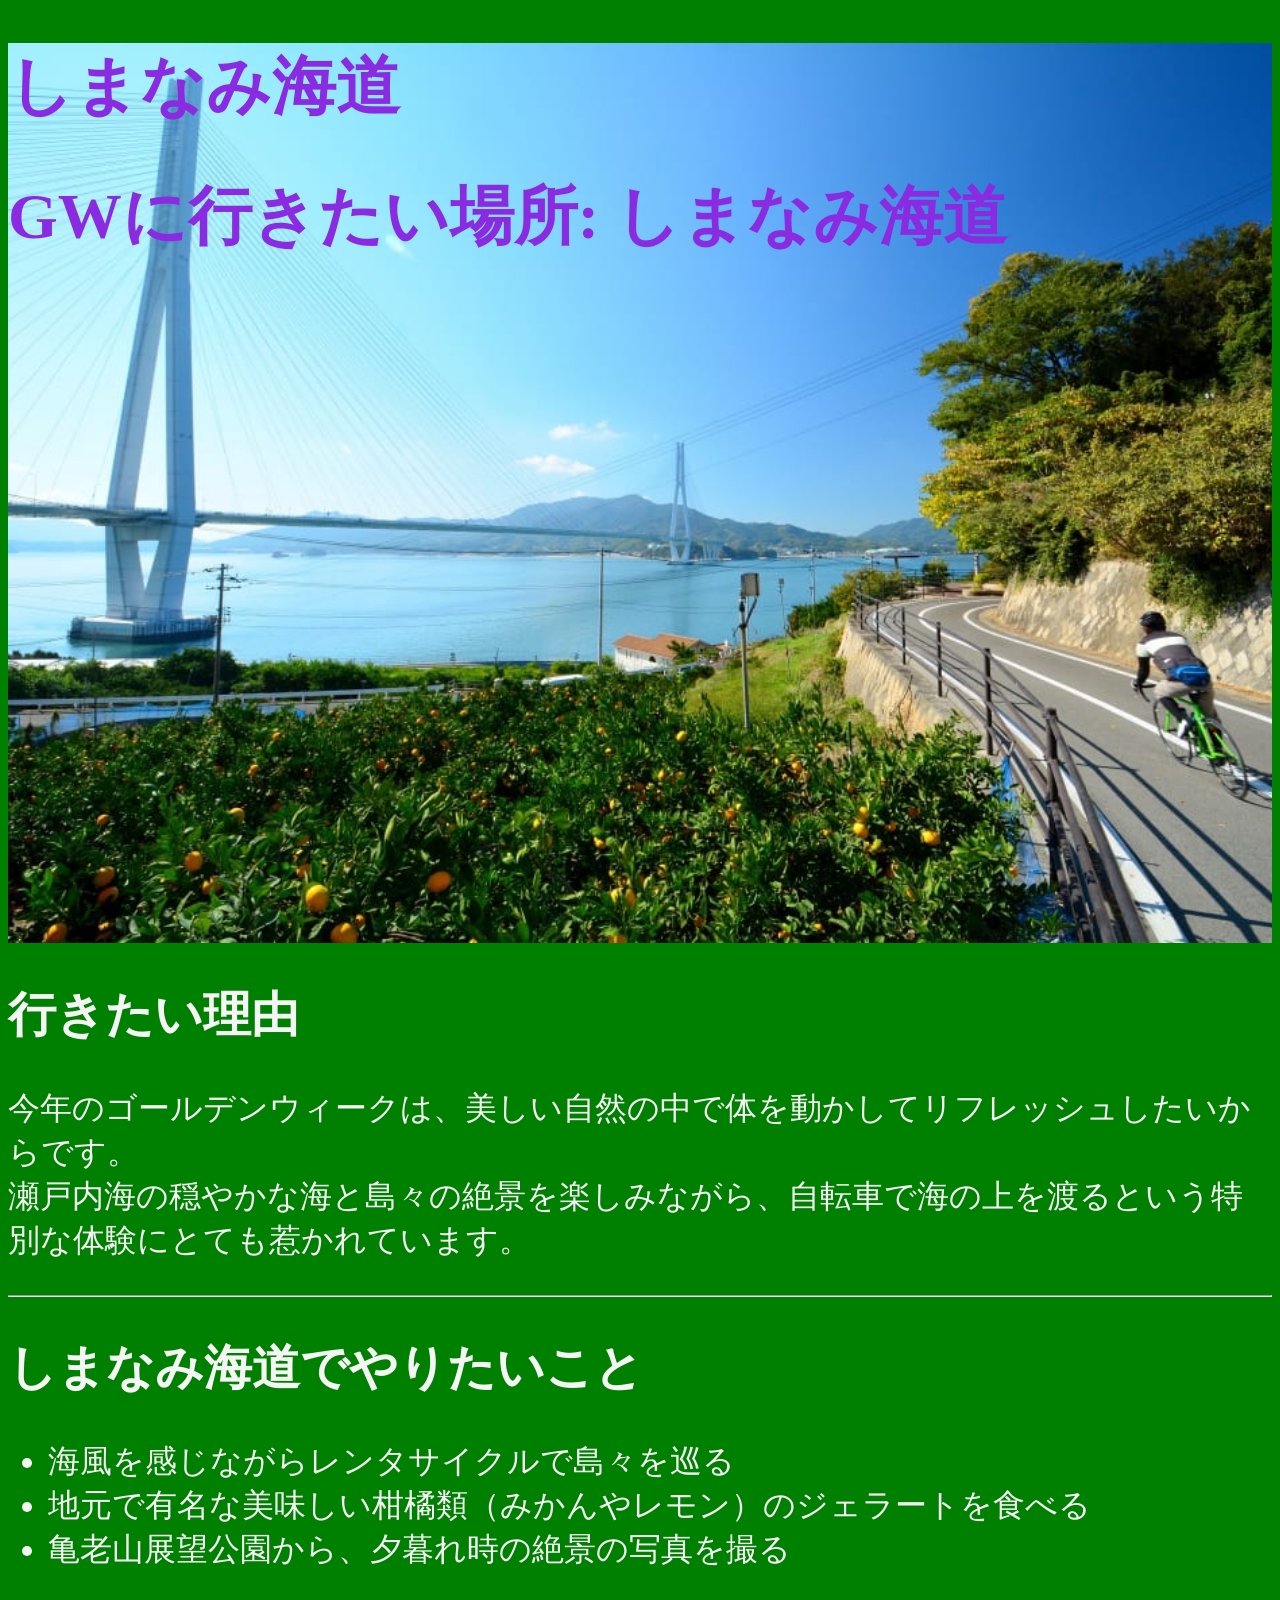
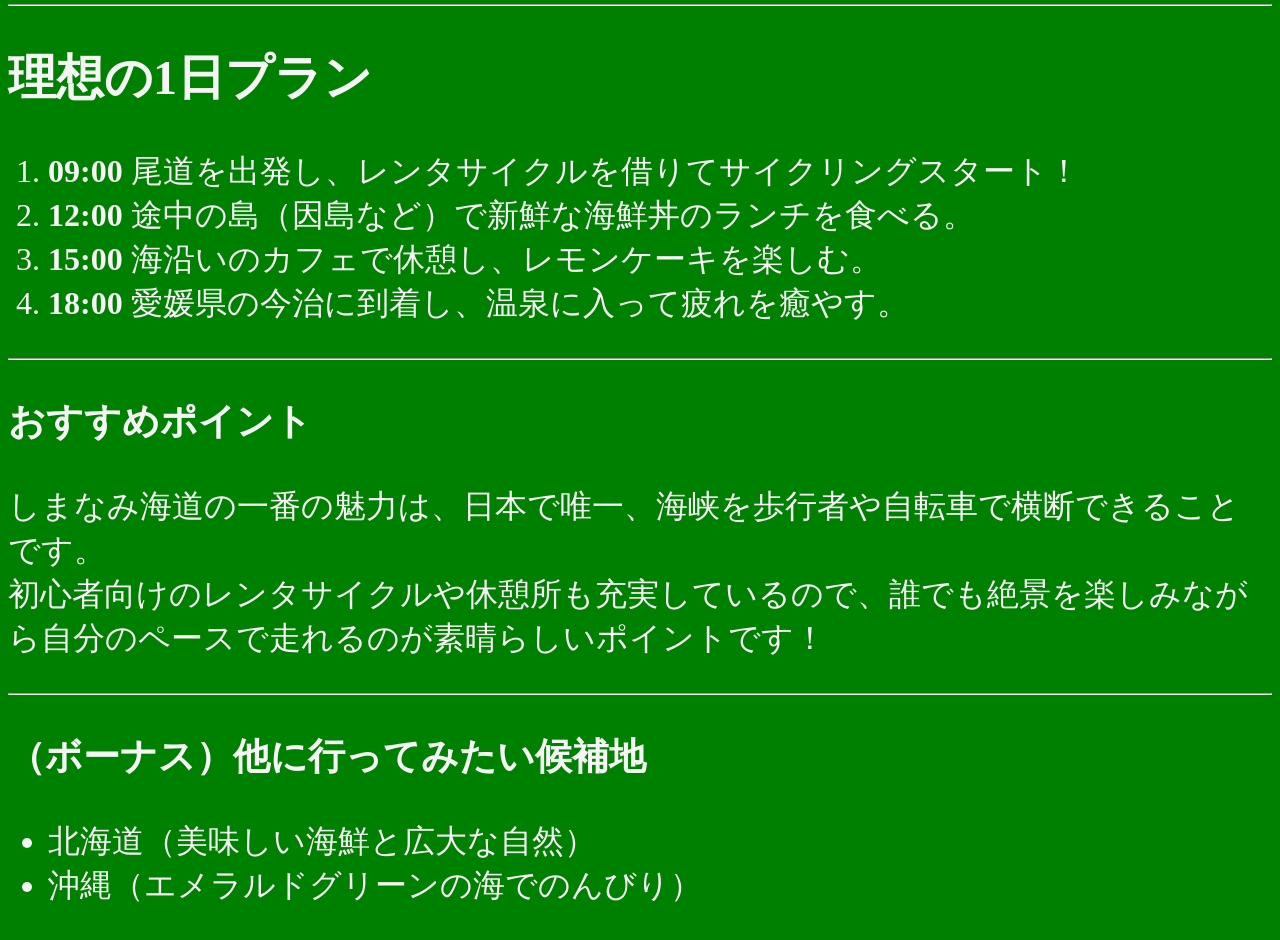
==== index.html @ f7933f4e "fresh start" ====
<!DOCTYPE html>
<html lang="ja">
<head>
    <meta charset="UTF-8">
    <meta name="viewport" content="width=device-width, initial-scale=1.0">
    <title>旅行に行きたい場所</title>
    <link rel="stylesheet" href="main.css">
</head>
<body>
    <header>
        <h1>しまなみ海道</h1>
        <h1>GWに行きたい場所: しまなみ海道</h1>
    </header>

<h2>行きたい理由</h2>
<p>
  今年のゴールデンウィークは、美しい自然の中で体を動かしてリフレッシュしたいからです。<br>
  瀬戸内海の穏やかな海と島々の絶景を楽しみながら、自転車で海の上を渡るという特別な体験にとても惹かれています。
</p>

<hr>

<h2>しまなみ海道でやりたいこと</h2>
<ul>
  <li>海風を感じながらレンタサイクルで島々を巡る</li>
  <li>地元で有名な美味しい柑橘類（みかんやレモン）のジェラートを食べる</li>
  <li>亀老山展望公園から、夕暮れ時の絶景の写真を撮る</li>
</ul>

<hr>

<h2>理想の1日プラン</h2>
<ol>
  <li><strong>09:00</strong> 尾道を出発し、レンタサイクルを借りてサイクリングスタート！</li>
  <li><strong>12:00</strong> 途中の島（因島など）で新鮮な海鮮丼のランチを食べる。</li>
  <li><strong>15:00</strong> 海沿いのカフェで休憩し、レモンケーキを楽しむ。</li>
  <li><strong>18:00</strong> 愛媛県の今治に到着し、温泉に入って疲れを癒やす。</li>
</ol>

<hr>

<h3>おすすめポイント</h3>
<p>
  しまなみ海道の一番の魅力は、日本で唯一、海峡を歩行者や自転車で横断できることです。<br>
  初心者向けのレンタサイクルや休憩所も充実しているので、誰でも絶景を楽しみながら自分のペースで走れるのが素晴らしいポイントです！
</p>

<hr>

<h3>（ボーナス）他に行ってみたい候補地</h3>
<ul>
  <li>北海道（美味しい海鮮と広大な自然）</li>
  <li>沖縄（エメラルドグリーンの海でのんびり）</li>
</ul>
    
</body>
</html>
---- main.css ----
html{
    font-size: 32px;
}

body{
    background-color: green;
    color: whitesmoke;
}
header{
    height: 100vh;
    background-image: url(image2.png);
    background-repeat: no-repeat;
    background-size: cover;
    color:blueviolet;
}
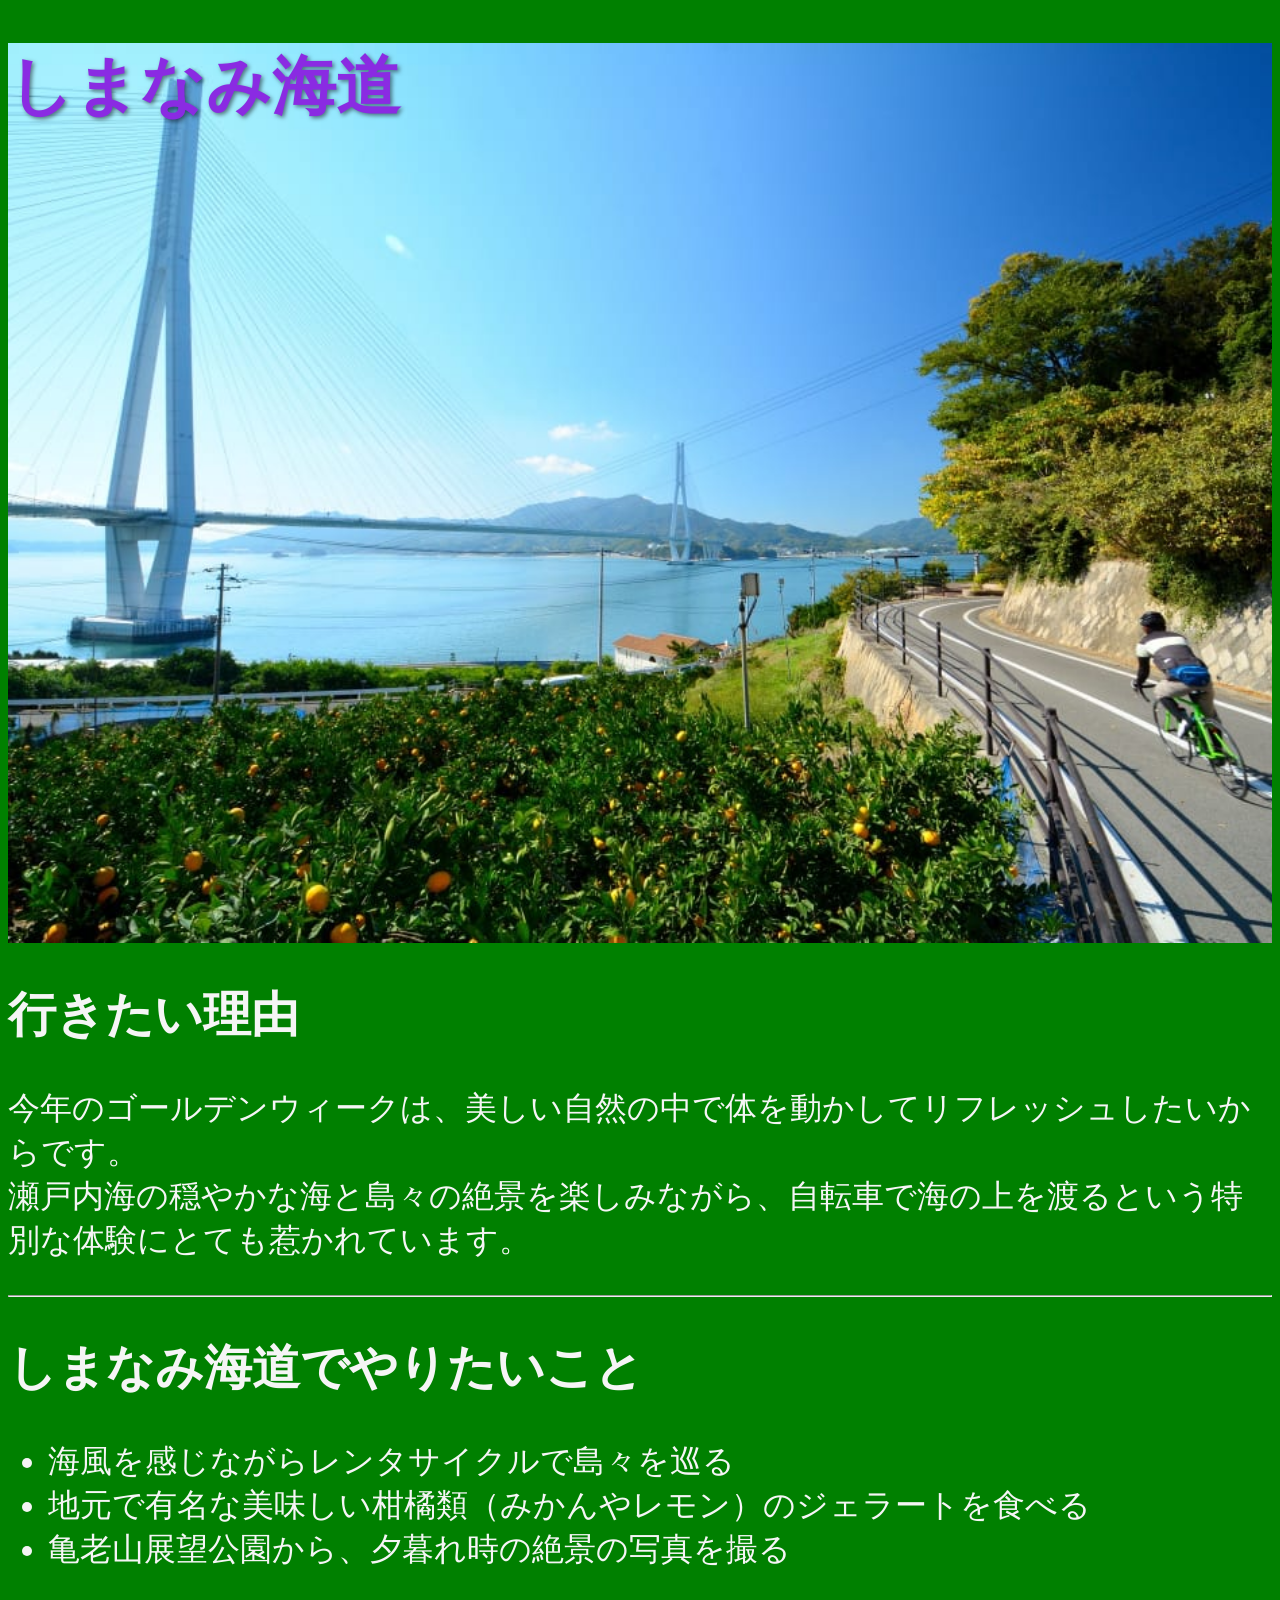
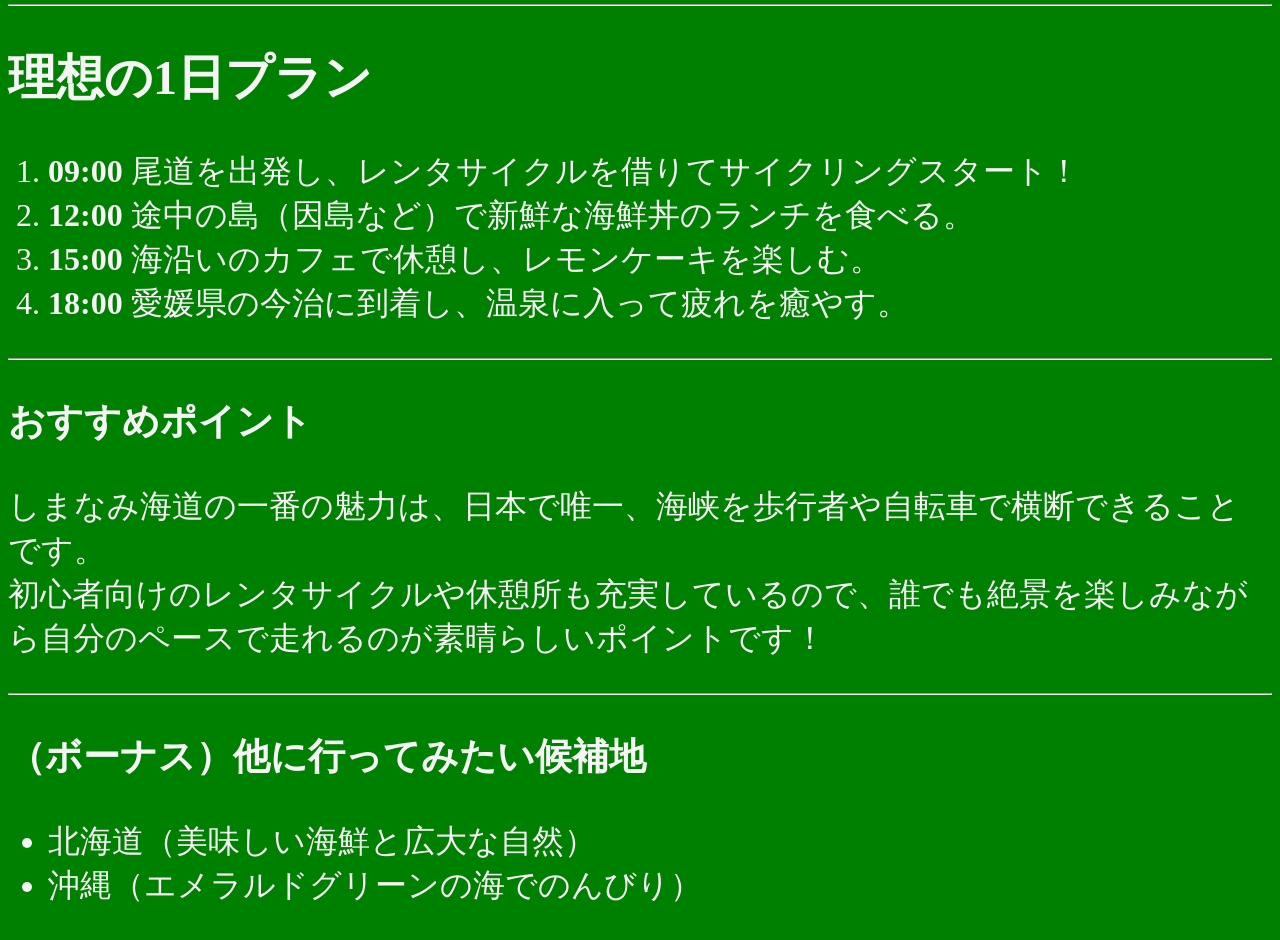
==== commit 6225af36: "made the title more visible, and eliminated the second h1" ====
--- a/index.html
+++ b/index.html
@@ -9,7 +9,7 @@
 <body>
     <header>
         <h1>しまなみ海道</h1>
-        <h1>GWに行きたい場所: しまなみ海道</h1>
+      
     </header>
 
 <h2>行きたい理由</h2>
--- a/main.css
+++ b/main.css
@@ -12,4 +12,5 @@
     background-repeat: no-repeat;
     background-size: cover;
     color:blueviolet;
+    text-shadow: 2px 2px 4px rgba(0, 0, 0, 0.5);
 }
